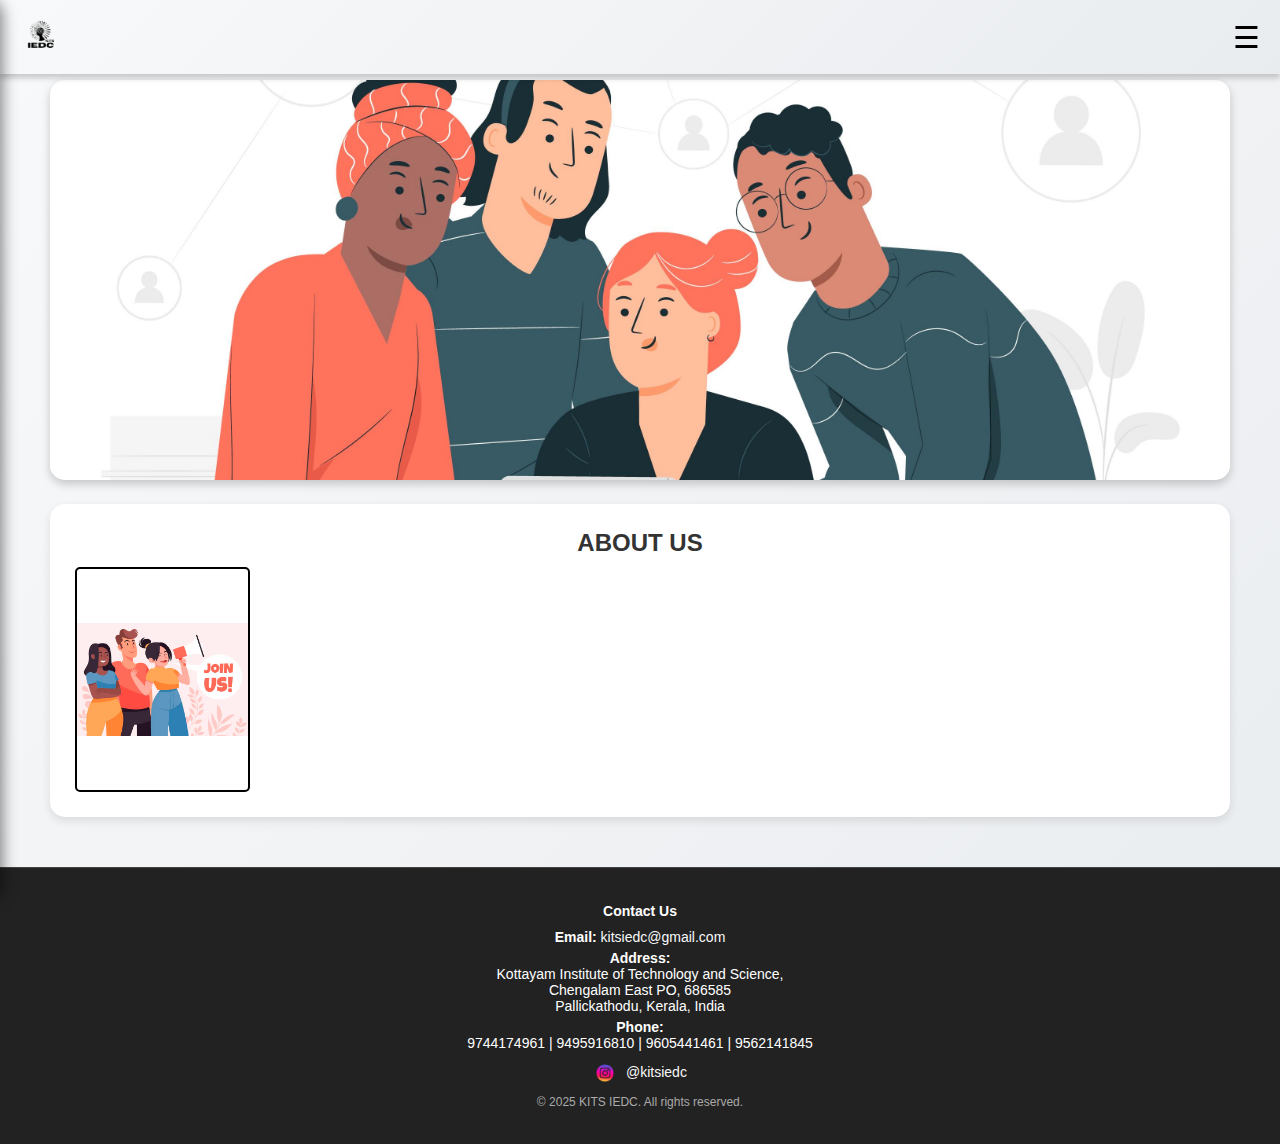
==== about.html @ b1404720 "Update about.html" ====
<!DOCTYPE html>
<html lang="en">
<head>
    <meta charset="UTF-8">
    <meta name="viewport" content="width=device-width, initial-scale=1.0">
    <title>KITS IEDC - Innovation & Entrepreneurship</title>
    <style>
        /* Global Reset */
        * {
            margin: 0;
            padding: 0;
            box-sizing: border-box;
            font-family: "Poppins", sans-serif;
        }

        /* Page Background */
        body {
            background: linear-gradient(135deg, #f8f9fa, #e9ecef);
            color: #333;
            display: flex;
            flex-direction: column;
            min-height: 100vh;
            overflow-x: hidden;
        }

        /* Title Bar (Header) */
        .title-bar {
            width: 100%;
            background: linear-gradient(135deg, #f8f9fa, #e9ecef);
            padding: 15px 20px;
            display: flex;
            align-items: center;
            justify-content: space-between;
            position: fixed;
            top: 0;
            z-index: 100;
            box-shadow: 0px 4px 6px rgba(0, 0, 0, 0.2);
        }

        /* Logo Styling */
        .logo img {
            height: 40px;
        }

        /* Sidebar Navigation */
        .sidebar {
            width: 270px;
            height: 100vh;
            background: linear-gradient(135deg, #f8f9fa, #e9ecef);
            position: fixed;
            top: 0;
            left: -270px;
            padding: 20px;
            transition: left 0.4s ease-in-out;
            box-shadow: 2px 0px 15px rgba(0, 0, 0, 0.5);
            border-radius: 0 15px 15px 0;
            z-index: 200;
        }

        /* Sidebar Active */
        .sidebar.active {
            left: 0;
        }

        /* Sidebar Links */
        .nav-links {
            list-style: none;
            margin-top: 20px;
        }

        .nav-links li {
            margin: 20px 0;
        }

        .nav-links a {
            color: #333;
            text-decoration: none;
            font-size: 18px;
            display: block;
            padding: 12px;
            border-radius: 8px;
            transition: all 0.3s ease-in-out;
        }

        .nav-links a:hover {
            background: rgba(0, 0, 0, 0.1);
            transform: scale(1.05);
        }

        /* Menu Toggle Button */
        .menu-toggle {
            font-size: 30px;
            cursor: pointer;
            background: none;
            border: none;
            color: black;
        }

        /* Main Content Area */
        .main-content {
            flex: 1;
            padding: 80px 50px 50px;
            transition: margin-left 0.4s ease-in-out;
            overflow-y: auto;
        }

        /* Content Shift When Sidebar Opens */
        .main-content.shift {
            margin-left: 270px;
        }

        /* Hero Image */
        .hero-image {
            width: 100%;
            max-height: 400px;
            object-fit: cover;
            border-radius: 15px;
            box-shadow: 0px 4px 10px rgba(0, 0, 0, 0.2);
        }

        /* Content Section */
        .content-section {
            background: white;
            padding: 25px;
            border-radius: 15px;
            margin-top: 20px;
            box-shadow: 0px 4px 10px rgba(0, 0, 0, 0.1);
        }
             .photo-container {
            width: 175px; /* 35mm in pixels */
            height: 225px; /* 45mm in pixels */
            display: flex;
            justify-content: center;
            align-items: center;
            background-color: white; /* White padding space */
            border: 2px solid #000; /* Optional: Adds a border like a real passport photo */
            border-radius: 5px; /* Optional: Slightly rounded corners */
        }

        .photo-container img {
            max-width: 100%;
            max-height: 100%;
            object-fit: contain; /* Ensures the full image is inside */
            background-color: white; /* Fill empty areas with white */
        }

        .content-section h2 {
            font-size: 24px;
            margin-bottom: 10px;
        }

        .content-section p {
            font-size: 16px;
            line-height: 1.6;
            color: #555;
        }

        /* Footer Section - Dark Theme */
        .footer {
            background: #222;
            color: white;
            padding: 15px;
            text-align: center;
            margin-top: auto;
            font-size: 14px;
            border-top: 1px solid #444;
        }

        /* Responsive Styles */
        @media (max-width: 768px) {
            .sidebar {
                width: 230px;
                left: -230px;
            }

            .sidebar.active {
                left: 0;
            }

            .main-content.shift {
                margin-left: 230px;
            }

            .main-content {
                padding: 80px 30px;
            }
        }
    </style>
</head>
<body>

    <!-- Title Bar -->
    <div class="title-bar">
        <div class="logo">
            <img src="Kitsiedc.png" alt="KITS IEDC">
        </div>
        <button class="menu-toggle" id="menu-toggle">☰</button>
    </div>

    <!-- Sidebar Navigation -->
    <div class="sidebar" id="sidebar">
        <ul class="nav-links">
            <li><a href="index.html">Home</a></li>
            <li><a href="about.html">About</a></li>
            <li><a href="event.html">Events</a></li>
            <li><a href="collab.html">Collab With Us</a></li>
            <li><a href="join.html">Join KITS IEDC</a></li>
        </ul>
    </div>

    <!-- Main Content -->
    <div class="main-content" id="main-content">
        <!-- Hero Image -->
        <img src="about.jpg" alt="KITS IEDC" class="hero-image">

        <!-- About KITS IEDC -->
        <div class="content-section">
            <h2>ABOUT US</h2>
            <style> h2{
              text-align: center;
            } </style>
            <div class="photo-container">
        <img src="join.jpg" align="center" alt="Passport Size Photo">
    </div>
        </div>

    </div>

    <!-- Footer -->
<!-- Footer Section -->
<footer class="footer">
    <div style="max-width: 1200px; margin: 0 auto; padding: 20px; text-align: center;">
        <div style="margin-bottom: 10px;">
            <strong>Contact Us</strong>
        </div>
        <div style="margin-bottom: 5px;">
            <strong>Email:</strong> 
            <a href="mailto:kitsiedc@gmail.com" style="color: #f8f9fa; text-decoration: none;">
                kitsiedc@gmail.com
            </a>
        </div>
        <div style="margin-bottom: 5px;">
            <strong>Address:</strong><br>
            Kottayam Institute of Technology and Science,<br>
            Chengalam East PO, 686585<br>
            Pallickathodu, Kerala, India
        </div>
        <div style="margin-bottom: 5px;">
            <strong>Phone:</strong><br>
            9744174961 | 9495916810 | 9605441461 | 9562141845
        </div>
        <div style="margin-top: 10px;">
            <a href="https://www.instagram.com/kitsiedc?igsh=MTN2OGFqNzQ4cDhtbg==" 
               target="_blank" style="text-decoration: none; color: #f8f9fa;">
                <img src="insta.png" alt="Instagram" 
                     style="height: 24px; vertical-align: middle; margin-right: 5px;">
                @kitsiedc
            </a>
        </div>
        <div style="margin-top: 10px; font-size: 12px; color: #aaa;">
            &copy; 2025 KITS IEDC. All rights reserved.
        </div>
    </div>
</footer>
    <script>
        // Sidebar Toggle Functionality
        document.getElementById("menu-toggle").addEventListener("click", function () {
            let sidebar = document.getElementById("sidebar");
            let mainContent = document.getElementById("main-content");

            sidebar.classList.toggle("active");
            if (sidebar.classList.contains("active")) {
                mainContent.classList.add("shift");
            } else {
                mainContent.classList.remove("shift");
            }
        });
    </script>

</body>
</html>
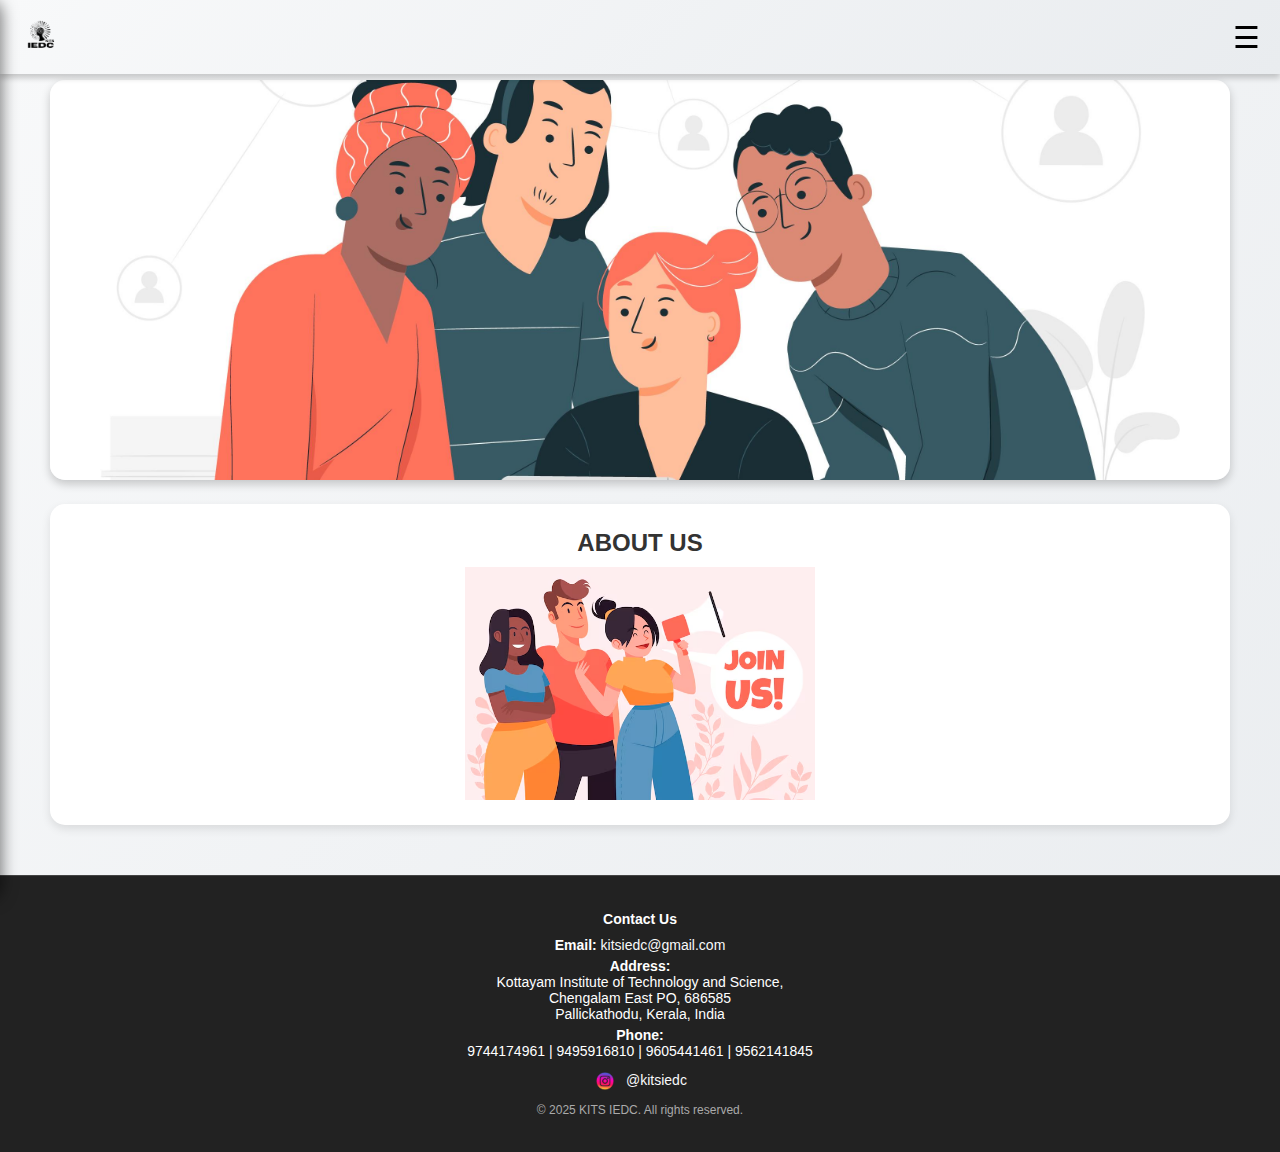
==== commit c78a46fc: "Update about.html" ====
--- a/about.html
+++ b/about.html
@@ -126,22 +126,14 @@
             margin-top: 20px;
             box-shadow: 0px 4px 10px rgba(0, 0, 0, 0.1);
         }
-             .photo-container {
-            width: 175px; /* 35mm in pixels */
-            height: 225px; /* 45mm in pixels */
-            display: flex;
-            justify-content: center;
-            align-items: center;
-            background-color: white; /* White padding space */
-            border: 2px solid #000; /* Optional: Adds a border like a real passport photo */
-            border-radius: 5px; /* Optional: Slightly rounded corners */
-        }
-
-        .photo-container img {
+              .content {
+            max-width: 800px;
+            margin: auto;
+        }
+        .image-container img {
             max-width: 100%;
-            max-height: 100%;
-            object-fit: contain; /* Ensures the full image is inside */
-            background-color: white; /* Fill empty areas with white */
+            height: auto;
+            display: block; /* Ensures no extra spacing around the image */
         }
 
         .content-section h2 {
@@ -218,10 +210,14 @@
             <h2>ABOUT US</h2>
             <style> h2{
               text-align: center;
-            } </style>
-            <div class="photo-container">
-        <img src="join.jpg" align="center" alt="Passport Size Photo">
-    </div>
+            } 
+            img{
+                align:center;
+               }
+            </style>
+            <div class="image-container" style="display: flex; justify-content: center; align-items: center;">
+            <img src="join.jpg" alt="Centered 7:9 Image" width="350" height="450">
+        </div>
         </div>
 
     </div>
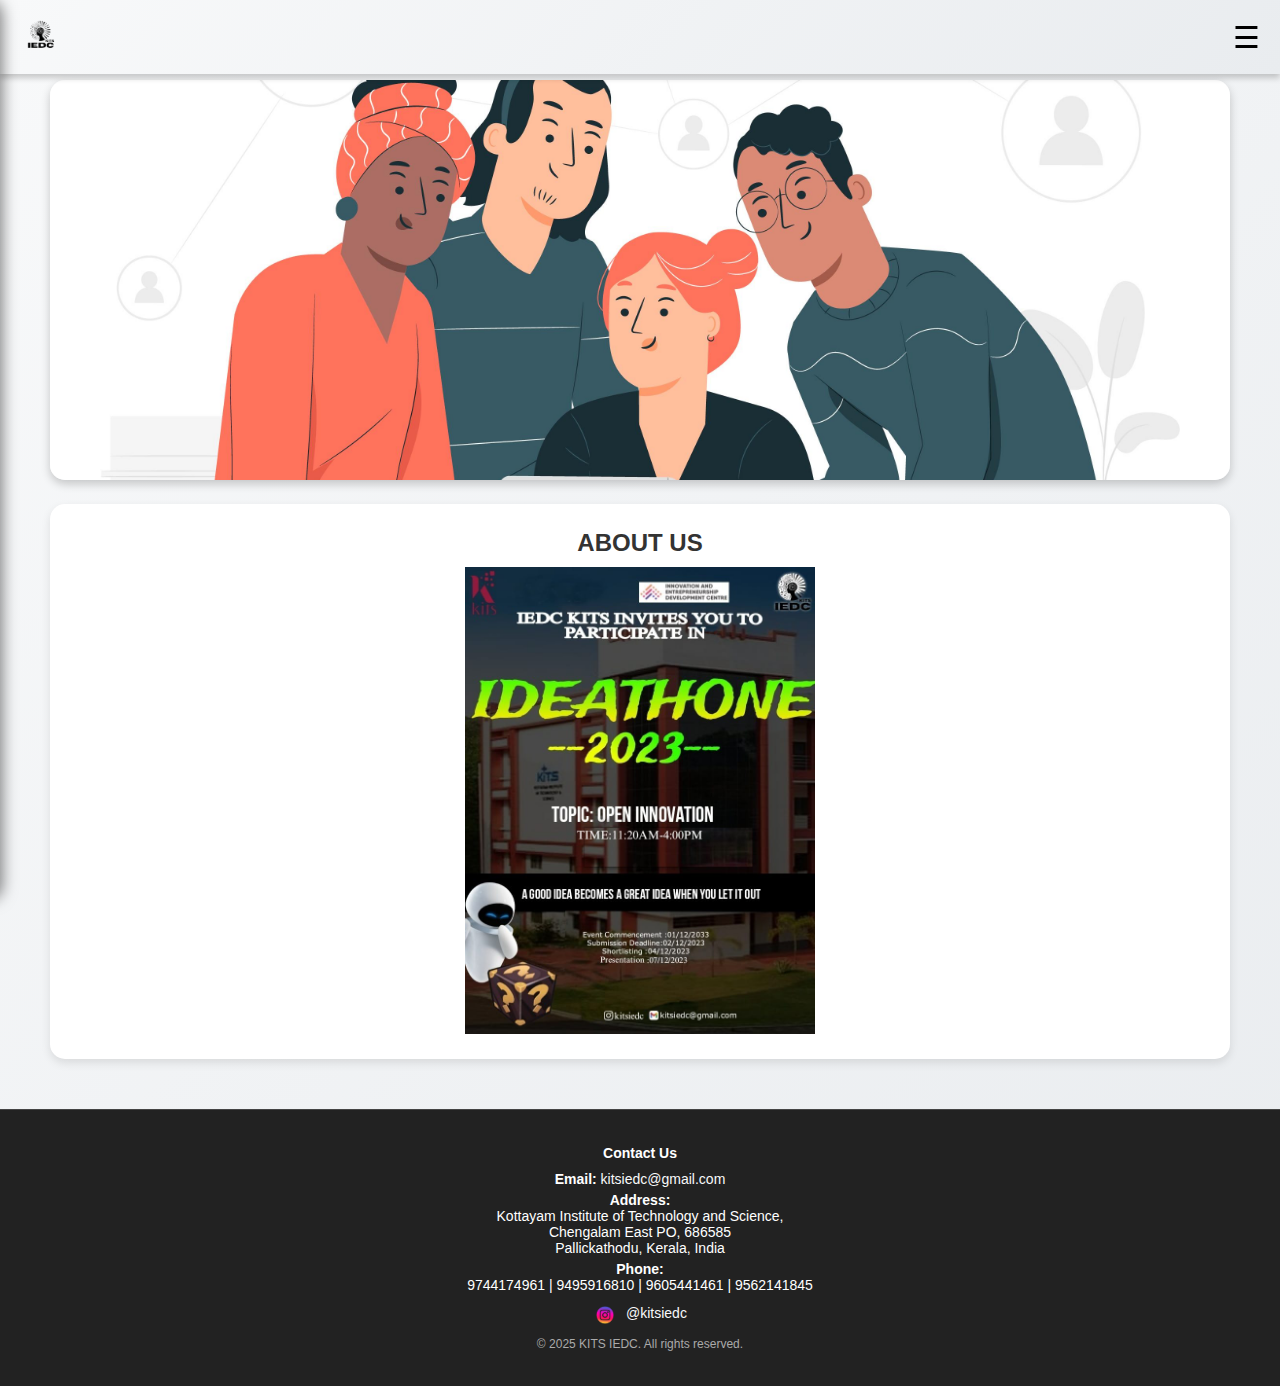
==== commit eec37699: "Update about.html" ====
--- a/about.html
+++ b/about.html
@@ -216,7 +216,7 @@
                }
             </style>
             <div class="image-container" style="display: flex; justify-content: center; align-items: center;">
-            <img src="join.jpg" alt="Centered 7:9 Image" width="350" height="450">
+            <img src="res/conducted/event1.jpg" alt="Centered 7:9 Image" width="350" height="450">
         </div>
         </div>
 
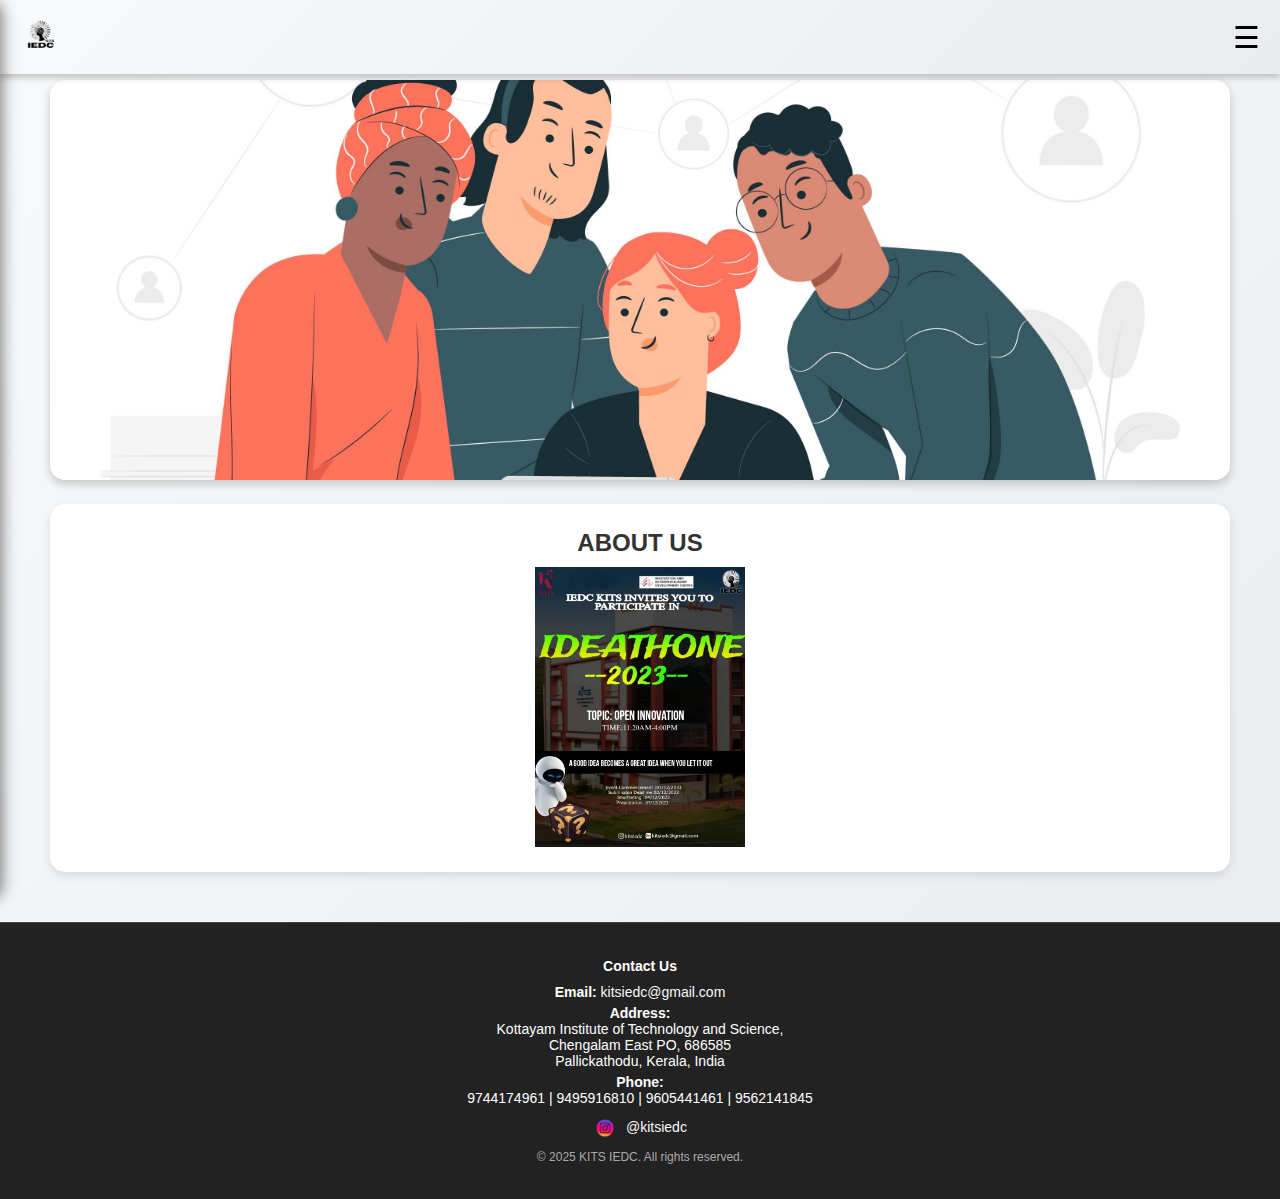
==== commit 0acc4ff8: "Update about.html" ====
--- a/about.html
+++ b/about.html
@@ -216,7 +216,7 @@
                }
             </style>
             <div class="image-container" style="display: flex; justify-content: center; align-items: center;">
-            <img src="res/conducted/event1.jpg" alt="Centered 7:9 Image" width="350" height="450">
+            <img src="res/conducted/event1.jpg" alt="Centered 7:9 Image" width="210" height="270">
         </div>
         </div>
 
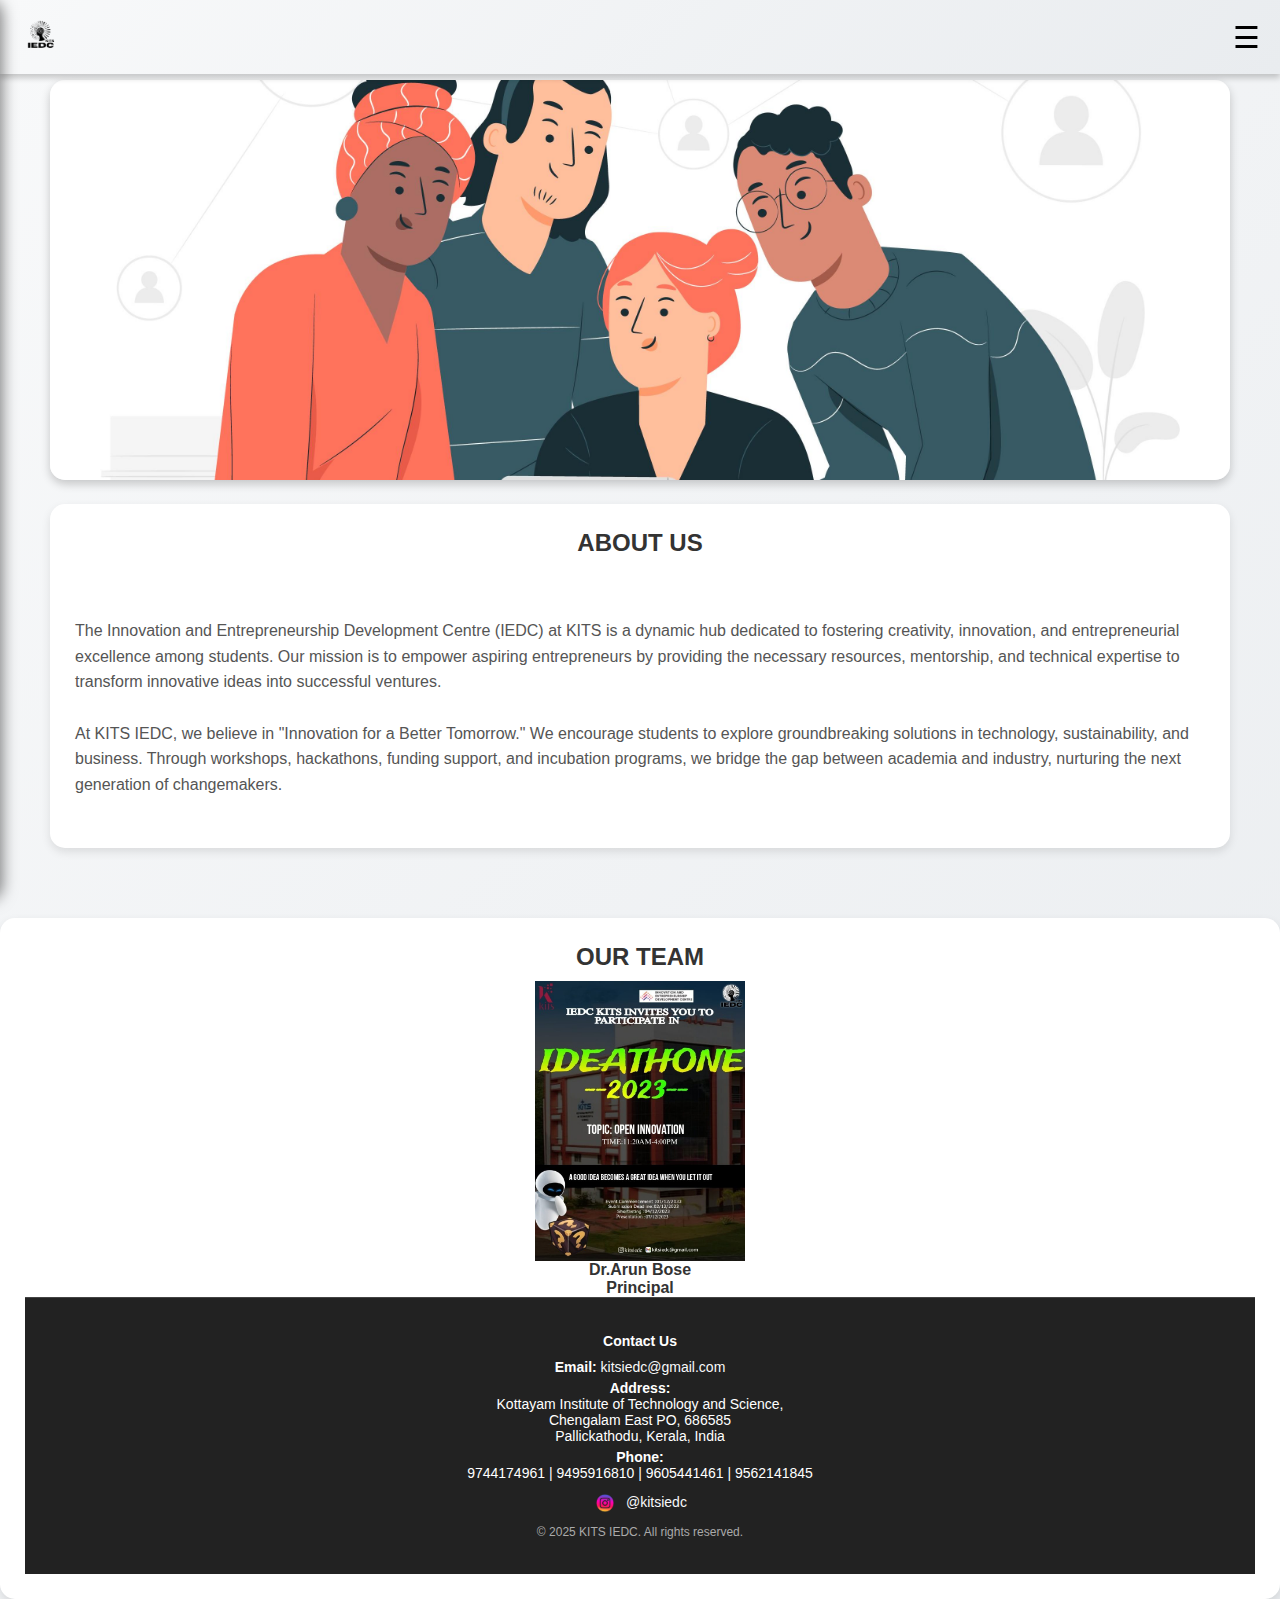
==== commit bc94bf0e: "Update about.html" ====
--- a/about.html
+++ b/about.html
@@ -211,16 +211,30 @@
             <style> h2{
               text-align: center;
             } 
-            img{
-                align:center;
+            h4{
+                text-align:center;
                }
             </style>
-            <div class="image-container" style="display: flex; justify-content: center; align-items: center;">
+            <p><br><br>
+
+The Innovation and Entrepreneurship Development Centre (IEDC) at KITS is a dynamic hub dedicated to fostering creativity, innovation, and entrepreneurial excellence among students. Our mission is to empower aspiring entrepreneurs by providing the necessary resources, mentorship, and technical expertise to transform innovative ideas into successful ventures.<br><br>
+
+At KITS IEDC, we believe in "Innovation for a Better Tomorrow." We encourage students to explore groundbreaking solutions in technology, sustainability, and business. Through workshops, hackathons, funding support, and incubation programs, we bridge the gap between academia and industry, nurturing the next generation of changemakers.<br><br>
+
+
+</p>
+        </div>
+    </div>
+    <div class="content-section">
+        <h2>OUR TEAM</h2>
+        
+        <div class="image-container" style="display: flex; justify-content: center; align-items: center;">
             <img src="res/conducted/event1.jpg" alt="Centered 7:9 Image" width="210" height="270">
         </div>
-        </div>
-
-    </div>
+        <h4>Dr.Arun Bose</h4>
+        <h4>Principal</h4>
+        
+    
 
     <!-- Footer -->
 <!-- Footer Section -->
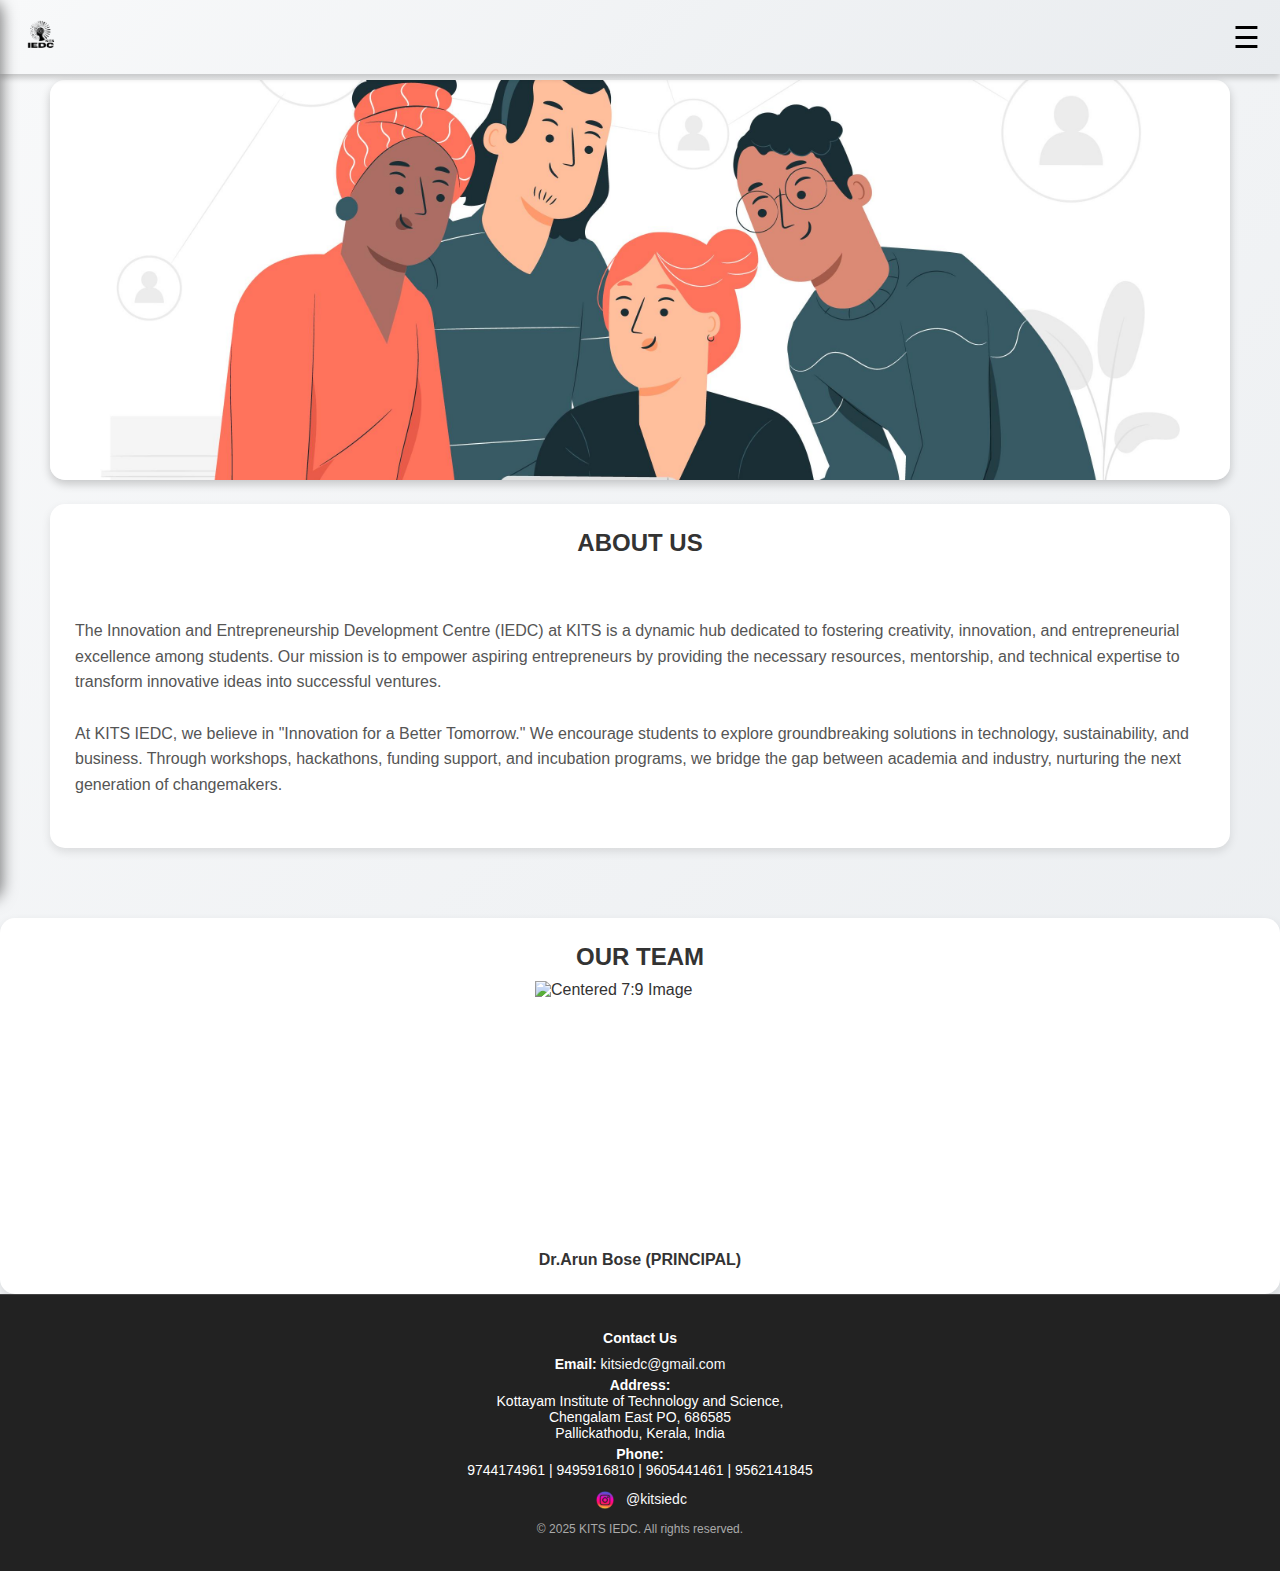
==== commit c2b88eb8: "Update about.html" ====
--- a/about.html
+++ b/about.html
@@ -229,11 +229,12 @@
         <h2>OUR TEAM</h2>
         
         <div class="image-container" style="display: flex; justify-content: center; align-items: center;">
-            <img src="res/conducted/event1.jpg" alt="Centered 7:9 Image" width="210" height="270">
-        </div>
-        <h4>Dr.Arun Bose</h4>
-        <h4>Principal</h4>
+            <img src="res/Team/principal.jpg" alt="Centered 7:9 Image" width="210" height="270">
+        </div>
+    
+        <h4>Dr.Arun Bose (PRINCIPAL)</h4>
         
+    </div>
     
 
     <!-- Footer -->
